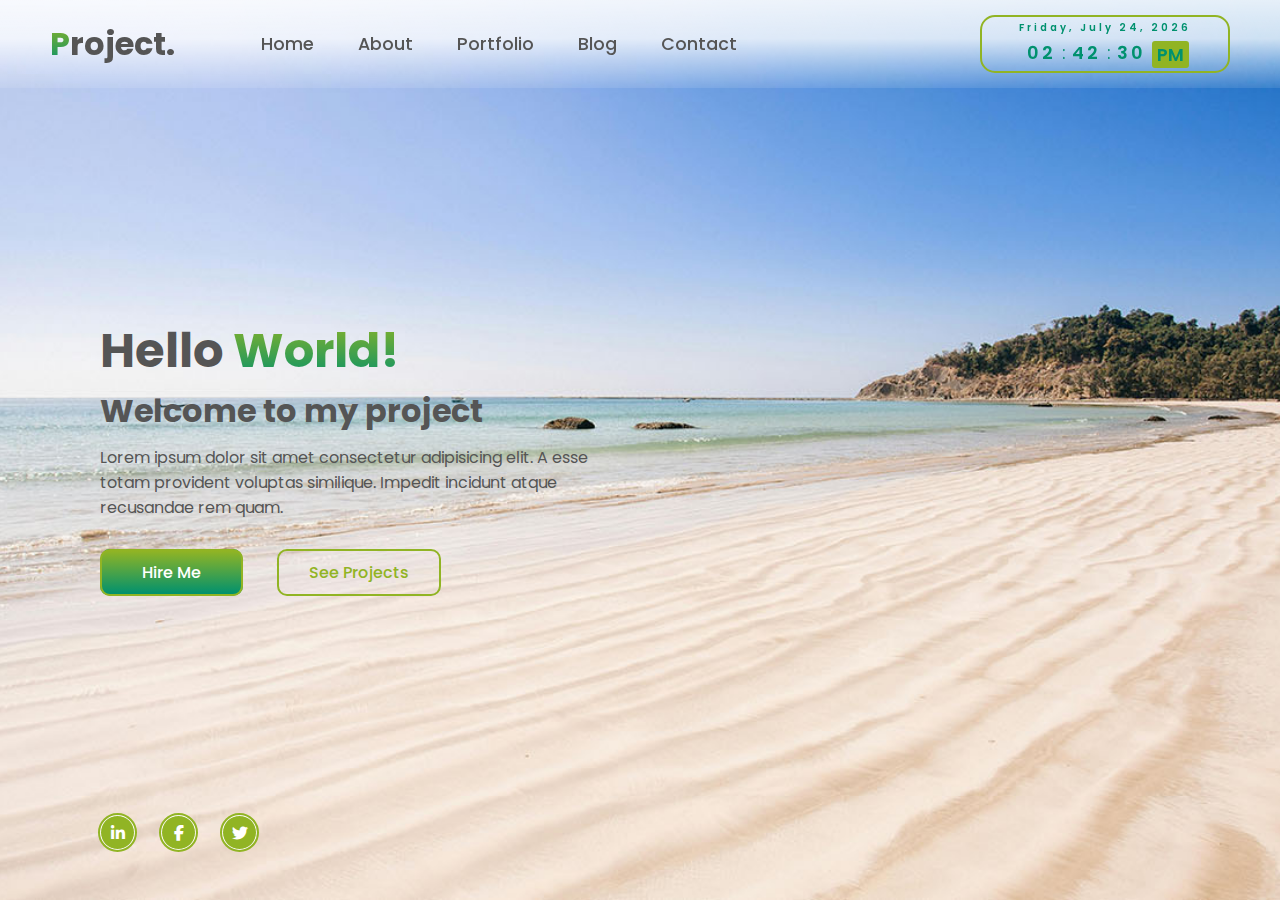
==== index.html @ 06cd1f3b "feat (project) :  Click Counter Create click-counter using javascript" ====
<!DOCTYPE html>
<html lang="en">
<head>
    <meta charset="UTF-8">
    <meta http-equiv="X-UA-Compatible" content="IE=edge">
    <meta name="viewport" content="width=device-width, initial-scale=1.0">
    <title>Personal Project</title>
    <link rel="stylesheet" href="https://cdnjs.cloudflare.com/ajax/libs/font-awesome/6.2.0/css/all.min.css">
    <link rel="stylesheet" href="style.css">
</head>
<body onload="initClock()">
    <header>
        <h2 class="logo cursor-scale"><span>P</span>roject.</h2>
        <nav class="navigation cursor-scale small">
            <a href="#home">Home</a>
            <a href="#about">About</a>
            <a href="#portfolio">Portfolio</a>
            <a href="#blog">Blog</a>
            <a href="#contact">Contact</a>
        </nav>
        <div class="datetime">
            <div class="date">
              <span id="dayname">Day</span>,
              <span id="month">Month</span>
              <span id="daynum">00</span>,
              <span id="year">Year</span>
            </div>
            <div class="time">
              <span id="hour">00</span>:
              <span id="minutes">00</span>:
              <span id="seconds">00</span>
              <span id="period">AM</span>
            </div>
          </div>

    </header>
    
    <div class="container">
    <section class="home light-bg"  id="home">
        <div class="content">
            <h2 class="cursor-scale">Hello <span>World!</span></h2>
            <h4 class="cursor-scale small">Welcome to my project</h4>
            <p class="cursor-scale small">Lorem ipsum dolor sit amet consectetur adipisicing elit. A esse totam provident voluptas similique.
                Impedit incidunt atque recusandae rem quam.</p>
            <div class="btn-group  cursor-scale small">
                <a href="#">Hire Me</a>
                <a href="#">See Projects</a>
            </div>
            <div class="social-icons  cursor-scale small">
                <a href="#"><i class="fa-brands fa-linkedin-in"></i></a>
                <a href="#"><i class="fa-brands fa-facebook-f"></i></a>
                <a href="#"><i class="fa-brands fa-twitter"></i></a>
            </div>
        </div>
    </section>

    <section class="about dark-bg"  id="about">
        <div class="content">
            <h2 class="cursor-scale">CSS <span>Modals</span></h2>
            <h4 class="cursor-scale small">Dialog box/popup window</h4>
            <p class="cursor-scale small">Lorem ipsum dolor sit amet consectetur adipisicing elit. A esse totam provident voluptas similique.
                Impedit incidunt atque recusandae rem quam.</p>
        </div>
        <div class="card-container">
            <a href="#open-modal-1">
                <div class="card">
                    <div class="wrapper">
                        <img src="assets/card-1.jpg" class="cover-image" />
                    </div>
                    <img src="assets/modal-title-1.png" class="title" />
                    <img src="assets/card-character-1.png" class="character" />
                </div>
            </a>
            <a href="#open-modal-2">
                <div class="card">
                    <div class="wrapper">
                        <img src="assets/card-2.jpg" class="cover-image" />
                    </div>
                    <img src="assets/modal-title-1.png" class="title" />
                    <img src="assets/card-character-1.png" class="character" />
                </div>
            </a>
            <a href="#open-modal-3">
                <div class="card">
                    <div class="wrapper">
                        <img src="assets/card-3.jpg" class="cover-image" />
                    </div>
                    <img src="assets/modal-title-1.png" class="title" />
                    <img src="assets/card-character-1.png" class="character" />
                </div>
            </a>
        </div>
        
        <div id="open-modal-1" class="modal-window">
            <div>
                <a href="#" title="Close" class="modal-close">Close</a>
                <div class="content">
                <h2><span>Calculator</span></h2>
                <h4>Using Grid Layout</h4>
                </div>

                <section  id="calculator">

                    <div id="display">
                        <div id=output-display class="output-display-css">0</div>
                        <div id=input-display class="input-display-css">0</div>
                    </div>
            
                    <button id="clear">AC</button>
                    <button id="delete">DEL</button>
                    <button class="operator-button operator" id="divide" >÷</button>
                    <button class="number-button" id="seven">7</button>
                    
                    <button class="number-button" id="eight">8</button>
                    <button class="number-button" id="nine">9</button>
                    <button class="operator-button operator" id="multiply" >×</button>
                    
                    <button class="number-button" id="four">4</button>
                    <button class="number-button" id="five">5</button>
                    <button class="number-button" id="six">6</button>
                    <button class="operator-button operator" id="add">+</button>
                    
                    <button class="number-button" id="one">1</button>
                    <button class="number-button" id="two">2</button>
                    <button class="number-button" id="three">3</button>
                    <button class="operator-button operator" id="subtract">−</button>
                    <button class="number-button" id="zero">0</button>  
                                
                    <button id="equals" class="operator">=</button>
                    <button class="number-button" id="decimal">.</button>
                    
                </section>  

            </div>
        </div>

        <div id="open-modal-2" class="modal-window">
            <div>
              <a href="#" title="Close" class="modal-close">Close</a>
              <div class="content">
                <h2><span>Click Counter</span></h2>
                <h4>Using Javascript</h4>
                <div class="click-container">
                    <span id="clickButton" class="click-button">Click</span>
                    <div id="counter">Număr de clicuri: 0</div> 
                    <span id="resetButton" class="click-button">Reset</span>       
                </div>
            </div>
        </div>

        <div id="open-modal-3" class="modal-window">
            <div>
              <a href="#" title="Close" class="modal-close">Close</a>
              <h1>Voilà!</h1>
              <div>A CSS-only modal based on the :target pseudo-class. Hope you find it helpful.</div>
              <br>
              <div><small>Check out 👇</small></div>
              <a href="https://chromewebstore.google.com/detail/pkgejkfioihnchalojepdkefnpejomgn" target="_blank">
                    
                Your new favorite eyedropper tool!</a>
            </div>
        </div>

    </section>

    <section class="portfolio dark-bg"  id="portfolio">
        <div>
            <h2 class="cursor-scale">Hi, I'm <span>Joe Greyson</span></h2>
            <h4 class="cursor-scale small">Frontend Developer</h4>
            <p class="cursor-scale small">Lorem ipsum dolor sit amet consectetur adipisicing elit. A esse totam provident voluptas similique.
                Impedit incidunt atque recusandae rem quam.</p>
            <div class="btn-group  cursor-scale small">
                <a href="#">Hire Me</a>
                <a href="#">See Projects</a>
            </div>
         </div>
    </section>

    <section class="blog dark-bg"  id="blog">
        <div>
            <h2 class="cursor-scale">Hi, I'm <span>Joe Greyson</span></h2>
            <h4 class="cursor-scale small">Frontend Developer</h4>
            <p class="cursor-scale small">Lorem ipsum dolor sit amet consectetur adipisicing elit. A esse totam provident voluptas similique.
                Impedit incidunt atque recusandae rem quam.</p>
            <div class="btn-group  cursor-scale small">
                <a href="#">Hire Me</a>
                <a href="#">See Projects</a>
            </div>
        </div>
    </section>

    <section class="contact dark-bg"  id="contact">
        <div>
            <h2 class="cursor-scale">Hi, I'm <span>Joe Greyson</span></h2>
            <h4 class="cursor-scale small">Frontend Developer</h4>
            <p class="cursor-scale small">Lorem ipsum dolor sit amet consectetur adipisicing elit. A esse totam provident voluptas similique.
                Impedit incidunt atque recusandae rem quam.</p>
            <div class="btn-group  cursor-scale small">
                <a href="#">Hire Me</a>
                <a href="#">See Projects</a>
            </div>
            <div class="social-icons  cursor-scale small">
                <a href="#"><i class="fa-brands fa-linkedin-in"></i></a>
                <a href="#"><i class="fa-brands fa-facebook-f"></i></a>
                <a href="#"><i class="fa-brands fa-twitter"></i></a>
            </div>
        </div>
    </section>
    </div>

    <script src="https://cdnjs.cloudflare.com/ajax/libs/gsap/3.9.0/gsap.min.js"></script>
    <script src="main.js"></script>
    <script>
        var loader = document.getElementById("preloader");
        window.addEventListener("load", function(){
            loader.style.display = "none";
        })
    </script>

</body>
</html>
---- style.css ----
@import url('https://fonts.googleapis.com/css2?family=Poppins:wght@300;400;500;600;700;800;900&display=swap');
* {
    margin: 0;
    padding: 0;
    box-sizing: border-box;
    font-family: 'Poppins', sans-serif;
}
header {
    position: fixed;
    top: 0;
    left: 0;
    width: 100%;
    padding: 15px 50px;
    display: flex;
    justify-content: space-between;
    align-content: space-around;
    align-items: center;
    z-index: 100;
    background: linear-gradient(0deg, rgba(255,255,255,0.1) 0%, rgba(255,255,255,0.8) 56%, rgba(255,255,255,0.9) 100%);
    color: #000;
    overflow: hidden;
    z-index: 10;
}
  
.logo {
    font-size: 2em;
    color: #555;
    cursor: default;
}
.logo span {
    background: linear-gradient(#91b424, #00916e);
    -webkit-text-fill-color: transparent;
    -webkit-background-clip: text;
    background-clip: text;
}
.navigation {
    margin-left: -10%;
}
.navigation a {
    font-size: 1.1em;
    text-decoration: none;
    margin-right: 40px;
    font-weight: 500;
    color:#555;
    transition: .3s;
}
.navigation a:hover {
    background: linear-gradient(#91b424, #00916e);
    -webkit-text-fill-color: transparent;
    -webkit-background-clip: text;
    background-clip: text;
}

.container {
    scroll-snap-type: y mandatory;
    overflow-y: scroll;
    max-height: 100vh;
    scroll-behavior: smooth;
}

.home,
.about,
.blog,
.portfolio,
.contact {
    position: relative;
    width: 100%;
    height: 100vh;
    display: flex;
    align-items: center;
    padding: 30px 100px;
    scroll-snap-align: end;
}

.home {
    background: 
    url('assets/background.jpg'); 
    background-size: cover;
    background-position: center;
}
  
.about {
    background: 
    linear-gradient(
        rgba(0, 0, 0, 0.5),
        rgba(0, 0, 0, 0.5)
      ),
    url('assets/background2.jpg'); 
    background-size: cover;
    background-position: center;
}
  
.blog {
    background: 
    linear-gradient(
        rgba(0, 0, 0, 0.5),
        rgba(0, 0, 0, 0.5)
      ),
    url('assets/background3.jpg'); 
    background-size: cover;
    background-position: center;
}
  
.portfolio {
    background: 
    linear-gradient(
        rgba(0, 0, 0, 0.5),
        rgba(0, 0, 0, 0.5)
      ),
    url('assets/background4.jpg');
    background-size: cover;
    background-position: center;
}
  
.contact {
    background: 
    linear-gradient(
        rgba(0, 0, 0, 0.5),
        rgba(0, 0, 0, 0.5)
      ),
    url('assets/background5.jpg');
    background-size: cover;
    background-position: center;
}

.home h2,
.about h2,
.blog h2,
.portfolio h2,
.contact h2 {
    font-size: 3em;
}

.home h2 span,
.about h2 span,
.blog h2 span,
.portfolio h2 span,
.contact h2 span {
    color: #91b424;
    background: -webkit-linear-gradient(#91b424, #00916e);
    background-clip: text;
    -webkit-text-fill-color: transparent;
}

.home h4,
.about h4,
.blog h4,
.portfolio h4,
.contact h4 {
    font-size: 2em;
}

.home p,
.about p,
.blog p,
.portfolio p,
.contact p {
    padding: 10px 0 40px 0;
    max-width: 50%;
}

.content {
    flex-grow: 1;
}

.light-bg {
    color: #555;
}

.dark-bg {
    color: #fff;
}

.btn-group a {
    color: #fff;
    text-decoration: none;
    padding: 10px 40px;
    background: linear-gradient(#91b424, #00916e);
    border-radius: 10px;
    border: 2px solid #91b424;
    font-weight: 500;
    transition: .3s;
}
.btn-group a:hover:nth-child(1) {
    color: #91b424;
    background: transparent;
}
.btn-group a:nth-child(2) {
    color: #91b424;
    background: transparent;
    margin-left: 30px;
    padding: 10px 30px;
}
.btn-group a:hover:nth-child(2) {
    color: #fff;
    background: linear-gradient(#91b424, #00916e);
}
.social-icons {
    position: absolute;
    bottom: 50px;
}
.social-icons a {
    display: inline-block;
    width: 35px;
    height: 35px;
    background: #91b424;
    border-radius: 50%;
    margin-right: 22px;
    text-align: center;
    line-height: 35px;
    border: 1px solid #fff;
    outline: 2px solid #91b424;
    transition: .3s;
}
.social-icons a:hover {
    transform: translateY(-5px);
}
.social-icons a i {
    color: #fff;
}

/* Clock & Date */
.datetime{
    color: #00916e;
    background: transparent;
    font-family: "Segoe UI", sans-serif;
    width: 250px;
    padding: 3px 5px;
    border: 2px solid #91b424;
    border-radius: 15px;
  }
  
.datetime:hover{
    background:  linear-gradient(#91b424, #00916e);
    color:#fff;
}
  
.date{
    font-size: 10px;
    font-weight: 600;
    text-align: center;
    letter-spacing: 3px;
}
  
.time{
    font-size: 18px;
    display: flex;
    justify-content: center;
    align-items: center;
}
  
.time span:not(:last-child){
    position: relative;
    margin: 0 6px;
    font-weight: 600;
    text-align: center;
    letter-spacing: 3px;
}
  
.time span:last-child{
    background: #91b424;
    font-size: 18px;
    font-weight: 600;
    text-transform: uppercase;
    margin-top: 5px;
    padding: 0 5px;
    border-radius: 3px;
}

/* Responsive Styles */
@media (max-width: 1200px) {
    .navigation a {
        margin-right: 20px;
    }
    .home, .about, .blog, .portfolio, .contact {
        padding: 20px 50px;
    }
    .home p, .about p, .blog p, .portfolio p, .contact p {
        max-width: 70%;
    }
    .datetime {
        display: none;
    }
}

@media (max-width: 768px) {
    header {
        flex-direction: column;
        padding: 15px 20px;
    }
    .navigation {
        margin-left: 0;
    }
    .navigation a {
        font-size: 1em;
        margin-right: 10px;
    }
    .home, .about, .blog, .portfolio, .contact {
        padding: 20px;
        height: 100vh;
    }
    .home h2, .about h2, .blog h2, .portfolio h2, .contact h2 {
        font-size: 2em;
    }
    .home h4, .about h4, .blog h4, .portfolio h4, .contact h4 {
        font-size: 1.5em;
    }
    .home p, .about p, .blog p, .portfolio p, .contact p {
        max-width: 100%;
    }
    .btn-group a {
        padding: 10px 20px;
        margin: 5px 0;
    }
    .btn-group a:nth-child(2) {
        margin-left: 10px;
    }
    .datetime {
        display: none;
    }
}

@media (max-width: 480px) {
    .logo {
        font-size: 1.5em;
    }
    .navigation a {
        font-size: 0.9em;
        margin-right: 5px;
    }
    .home h2, .about h2, .blog h2, .portfolio h2, .contact h2 {
        font-size: 1.5em;
    }
    .home h4, .about h4, .blog h4, .portfolio h4, .contact h4 {
        font-size: 1.2em;
    }
    .btn-group a {
        padding: 5px 10px;
        font-size: 0.9em;
    }
    .btn-group a:nth-child(2) {
        margin-left: 5px;
        padding: 5px 10px;
        font-size: 0.9em;
    }
    .datetime {
        display: none;
    }
}

/*Cards*/

.card-container {
    display: flex;
    justify-content: center;
    align-items: center;
    width: 100vw;
    height: 100vh;
    margin: 0;
}

.card {
    width: 80%;
    max-width: 400px; 
    height: 50%;
    display: flex;
    /* flex-direction: column; */
    justify-content: center;
    align-items: flex-end;
    position: relative;
    padding: 0 36px;
    perspective: 2500px;
    margin: 0 50px; 
    box-shadow: 0 4px 8px rgba(0, 0, 0, 0.1);
    border-radius: 20px;
}

.cover-image {
    width: 100%;
    height: 100%;
    object-fit: cover;
    border-radius: 20px; 
}

.wrapper {
    transition: all 0.5s;
    position: absolute;
    width: 100%;
    z-index: -1;
    border-radius: 20px;
}

.card:hover .wrapper {
    transform: perspective(900px) translateY(-5%) rotateX(25deg) translateZ(0);
    box-shadow: 2px 35px 32px -8px rgba(0, 0, 0, 0.75);
    -webkit-box-shadow: 2px 35px 32px -8px rgba(0, 0, 0, 0.75);
    -moz-box-shadow: 2px 35px 32px -8px rgba(0, 0, 0, 0.75);
}

.wrapper::before,
.wrapper::after {
    content: "";
    opacity: 0;
    width: 100%;
    height: 80px;
    transition: all 0.5s;
    position: absolute;
    left: 0;
    border-radius: 20px;
}

.wrapper::before {
    top: 0;
    height: 100%;
    background-image: linear-gradient(
        to top,
        transparent 46%,
        rgba(12, 13, 19, 0.5) 68%,
        rgba(12, 13, 19) 97%
    );
}

.wrapper::after {
    bottom: 0;
    opacity: 1;
    background-image: linear-gradient(
        to bottom,
        transparent 46%,
        rgba(12, 13, 19, 0.5) 68%,
        rgba(12, 13, 19) 97%
    );
}

.card:hover .wrapper::before,
.wrapper::after {
    opacity: 1;
}

.card:hover .wrapper::after {
    height: 120px;
}

.title {
    width: 100%;
    transition: transform 0.5s;
}

.card:hover .title {
    transform: translate3d(0%, -50px, 100px);
}

.character {
    width: 180%;
    opacity: 0;
    transition: all 0.5s;
    position: absolute;
    z-index: -1;
}

.card:hover .character {
    opacity: 1;
    transform: translate3d(0%, -30%, 100px);
}


/* Modal CSS */
.modal-window {
    position: fixed;
    background-color: rgba(255, 255, 255, 0.25);
    top: 0;
    right: 0;
    bottom: 0;
    left: 0;
    z-index: 999;
    visibility: hidden;
    opacity: 0;
    display: flex;
    justify-content: center;
    align-items: center;
    flex-wrap: wrap;
    margin: 0 auto;
    pointer-events: none;
    transition: all 0.3s;
    &:target {
      visibility: visible;
      opacity: 1;
      pointer-events: auto;
    }
    & > div {
      width: 60%;
      height: 80%;
      position: absolute;
      top: 50%;
      left: 50%;
      transform: translate(-50%, -50%);
      padding: 2em;
      background: white;
    }
    header {
      font-weight: bold;
    }
    h1 {
      font-size: 150%;
      margin: 0 0 15px;
    }
  }
  
  .modal-close {
    color: #aaa;
    line-height: 50px;
    font-size: 80%;
    position: absolute;
    right: 0;
    text-align: center;
    top: 0;
    width: 70px;
    text-decoration: none;
    &:hover {
      color: black;
    }
  }
  
  /* Demo Styles */
   
  .modal-window {
    & > div {
      border-radius: 1rem;
    }
    color: #555;
  }
  
  .modal-window div:not(:last-of-type) {
    margin-bottom: 15px;
  }
  
  small {
    color: lightgray;
  }
  

/* Calculator */
#calculator {
    max-width: 300px;
    min-height: 300px;
    margin: 15px auto;
    background-color: #91b424;
    background: linear-gradient(#91b424, #00916e);
    display: grid;
    grid-template-columns: repeat(4, 1fr);
    grid-template-rows: minmax(80px, auto) repeat(5, 1fr);
    grid-row-gap: 2px;
    grid-column-gap: 2px;
    padding: 7px;
    border: solid #00916e 5px;
    border-radius: 30px;
}

#display {
    grid-column: 1 / 5;
    background-color: #c7ff44;
    color: #00916e;
    display: flex;
    flex-direction: column;
    align-items: flex-end;
    justify-content: flex-end;
    overflow-wrap: break-word;
    word-break: break-all;
    padding: 5px;
    border-radius: 20px;
    height: 100%;
}

.input-display-css {
    font-size: 2.1rem;
}

.output-display-css {
    font-size: 1.5rem;
    opacity: 0.6;
    visibility: hidden;
}

.fade-out {
    transition: 0.4s linear;
    opacity: 0;
}

button {
    background-color: #076e76;
    color: #F3F6F2;
    cursor: pointer;
    font-size: 1.2rem;
    border: solid 2px #91b424;
    outline: none;
    border-radius: 15px;
}

button:hover {
    background-color: #F3F6F2;
    color: #00916e;
    border-radius: 15px;
    border-color: #00916e;
    transition: 0.2s;
    opacity: 0.9;
}

.operator {
    font-size: 2rem;
}

#equals {
    grid-row: 6 / 7;
    grid-column: 4;
    color: #4EBF8B;
}

#equals:hover {
    border-color: #4EBF8B;
}

#zero {
    grid-column: 1 / 3;
}

#clear {
    color: #F14B4C;
    grid-column: 1 / 3;
}

#clear:hover {
    border-color: #F14B4C;
}

#delete {
    color: #8089A4;
}

#delete:hover {
    border-color: #8089A4;
}

#add {
    color: #F6C745;
}

#add:hover {
    border-color: #F6C745;
}

#subtract {
    color: #FA8D47;
    grid-column: 4;
}

#subtract:hover {
    border-color: #FA8D47;
}

#multiply {
    color: #3EA1D6;
}

#multiply:hover {
    border-color: #3EA1D6;
}

#divide {
    color: #7E53E1;
}

#divide:hover {
    border-color: #7E53E1;
}

/* Media Queries for Responsive Design */
@media (max-width: 768px) {
    #calculator {
        width: 100%;
        max-width: 350px;
        grid-template-columns: repeat(4, 1fr);
        grid-template-rows: minmax(60px, auto) repeat(5, 1fr);
    }

    .input-display-css {
        font-size: 1.8rem;
    }

    .output-display-css {
        font-size: 1.3rem;
    }

    button {
        font-size: 1rem;
    }

    .operator {
        font-size: 1.6rem;
    }
}

@media (max-width: 480px) {
    #calculator {
        width: 100%;
        max-width: 300px;
        grid-template-columns: repeat(4, 1fr);
        grid-template-rows: minmax(50px, auto) repeat(5, 1fr);
    }

    .input-display-css {
        font-size: 1.5rem;
    }

    .output-display-css {
        font-size: 1.1rem;
    }

    button {
        font-size: 0.9rem;
    }

    .operator {
        font-size: 1.4rem;
    }
}

/* Click Counter */
.click-container {
    display: flex;
    flex-wrap: wrap;
    background-color: bisque;
    margin: 0 auto;
    padding: 10px 30px;
    max-width: 600px;
    border-radius: 20px;
    justify-content: center;
    margin-top: 20%;
}

.click-button, #counter {
    display: flex;
    justify-content: center;
    align-items: center;
    padding: 10px 20px;
    margin: 10px;
    text-align: center;
    cursor: pointer;
    border-radius: 10px;
    flex: 1 1 calc(33.333% - 20px);
    box-sizing: border-box;
}

.click-button {
    background-color: #ff3333;
    color: white;
}

.click-button:hover {
    background-color: orange;
}

#counter {
    background-color: #33beff;
    color: white;
}

/* Media Queries for Responsive Design */
@media (max-width: 768px) {
    .click-button, #counter {
        flex: 1 1 calc(50% - 20px);
    }
}

@media (max-width: 480px) {
    .click-button, #counter {
        flex: 1 1 100%;
        margin: 10px 0;
    }
}
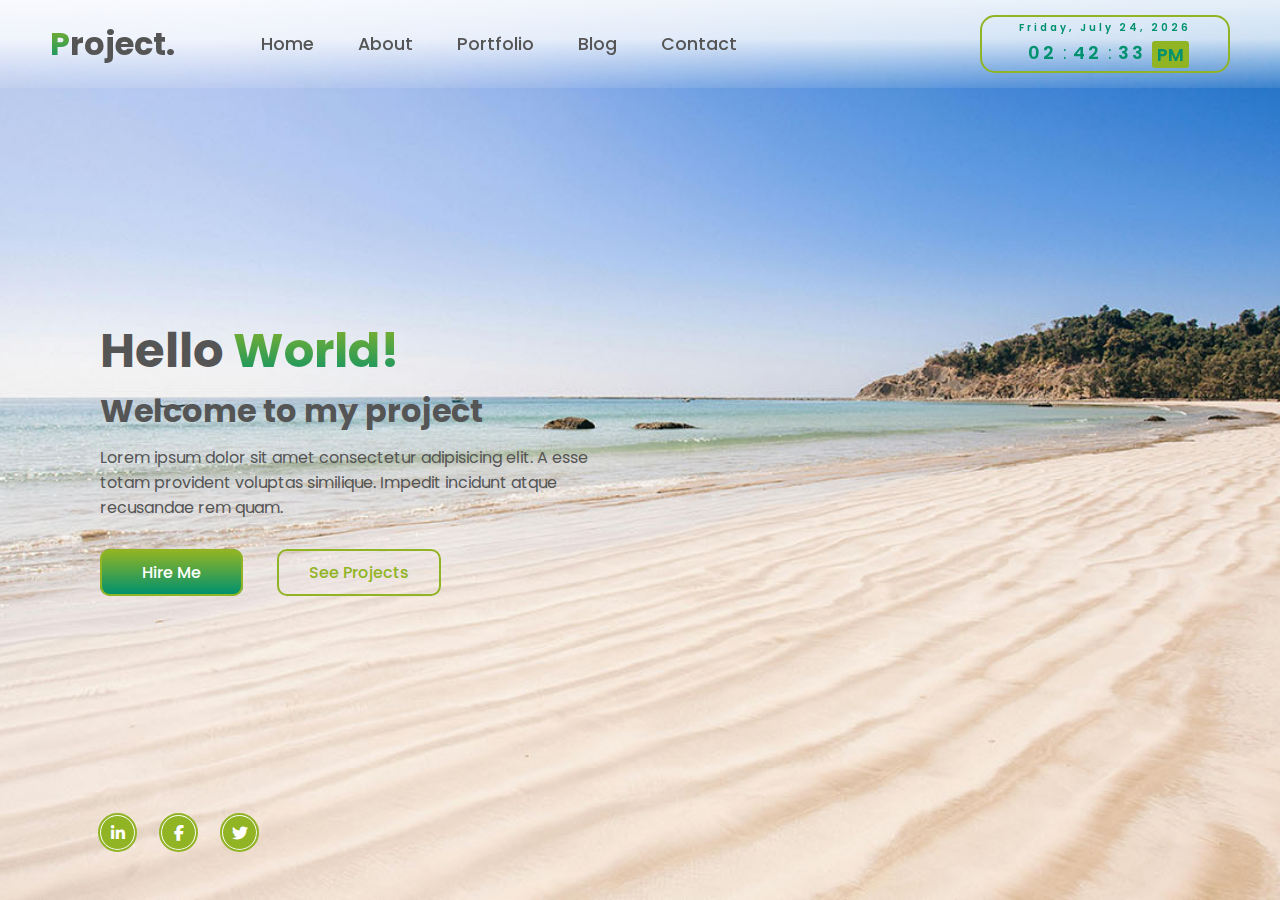
==== commit 29fd6b7f: "feat (project) :  Form + Iframe + Text formatation Create form with error display on submit Create i" ====
--- a/index.html
+++ b/index.html
@@ -6,7 +6,7 @@
     <meta name="viewport" content="width=device-width, initial-scale=1.0">
     <title>Personal Project</title>
     <link rel="stylesheet" href="https://cdnjs.cloudflare.com/ajax/libs/font-awesome/6.2.0/css/all.min.css">
-    <link rel="stylesheet" href="style.css">
+    <link rel="stylesheet" href="css/style.css">
 </head>
 <body onload="initClock()">
     <header>
@@ -65,28 +65,28 @@
             <a href="#open-modal-1">
                 <div class="card">
                     <div class="wrapper">
-                        <img src="assets/card-1.jpg" class="cover-image" />
-                    </div>
-                    <img src="assets/modal-title-1.png" class="title" />
-                    <img src="assets/card-character-1.png" class="character" />
+                        <img src="/assets/card-1.jpg" class="cover-image" />
+                    </div>
+                    <img src="/assets/modal-title-1.png" class="title" />
+                    <img src="/assets/card-character-1.png" class="character" />
                 </div>
             </a>
             <a href="#open-modal-2">
                 <div class="card">
                     <div class="wrapper">
-                        <img src="assets/card-2.jpg" class="cover-image" />
-                    </div>
-                    <img src="assets/modal-title-1.png" class="title" />
-                    <img src="assets/card-character-1.png" class="character" />
+                        <img src="/assets/card-2.jpg" class="cover-image" />
+                    </div>
+                    <img src="/assets/modal-title-1.png" class="title" />
+                    <img src="/assets/card-character-1.png" class="character" />
                 </div>
             </a>
             <a href="#open-modal-3">
                 <div class="card">
                     <div class="wrapper">
-                        <img src="assets/card-3.jpg" class="cover-image" />
-                    </div>
-                    <img src="assets/modal-title-1.png" class="title" />
-                    <img src="assets/card-character-1.png" class="character" />
+                        <img src="/assets/card-3.jpg" class="cover-image" />
+                    </div>
+                    <img src="/assets/modal-title-1.png" class="title" />
+                    <img src="/assets/card-character-1.png" class="character" />
                 </div>
             </a>
         </div>
@@ -140,6 +140,7 @@
               <div class="content">
                 <h2><span>Click Counter</span></h2>
                 <h4>Using Javascript</h4>
+                </div>
                 <div class="click-container">
                     <span id="clickButton" class="click-button">Click</span>
                     <div id="counter">Număr de clicuri: 0</div> 
@@ -147,33 +148,49 @@
                 </div>
             </div>
         </div>
-
+        
         <div id="open-modal-3" class="modal-window">
             <div>
               <a href="#" title="Close" class="modal-close">Close</a>
-              <h1>Voilà!</h1>
-              <div>A CSS-only modal based on the :target pseudo-class. Hope you find it helpful.</div>
-              <br>
-              <div><small>Check out 👇</small></div>
-              <a href="https://chromewebstore.google.com/detail/pkgejkfioihnchalojepdkefnpejomgn" target="_blank">
-                    
-                Your new favorite eyedropper tool!</a>
-            </div>
-        </div>
-
+              <div class="content">
+                <h2><span>Form</span></h2>
+                <h4>Error Submit</h4>
+                </div>
+                <div class="form-container">
+                    <form id="myForm">
+                        <label for="field1">Field 1:</label>
+                        <input type="text" id="field1" name="field1">
+                
+                        <label for="field2">Field 2:</label>
+                        <input type="text" id="field2" name="field2">
+                
+                        <label for="field3">Field 3:</label>
+                        <input type="text" id="field3" name="field3">
+                
+                        <label for="field4">Field 4:</label>
+                        <input type="text" id="field4" name="field4">
+                
+                        <label for="field5">Field 5:</label>
+                        <input type="text" id="field5" name="field5">
+                
+                        <button type="submit">Submit</button>
+                    </form>
+                    <div id="errorMessage"></div>       
+                </div>
+            </div>
+        </div>
     </section>
 
     <section class="portfolio dark-bg"  id="portfolio">
         <div>
-            <h2 class="cursor-scale">Hi, I'm <span>Joe Greyson</span></h2>
-            <h4 class="cursor-scale small">Frontend Developer</h4>
-            <p class="cursor-scale small">Lorem ipsum dolor sit amet consectetur adipisicing elit. A esse totam provident voluptas similique.
-                Impedit incidunt atque recusandae rem quam.</p>
-            <div class="btn-group  cursor-scale small">
-                <a href="#">Hire Me</a>
-                <a href="#">See Projects</a>
-            </div>
+            <h2><span>Quotes</span></h2>
+            <h4>Text Effects</h4>
+            <!-- <p>Lorem ipsum dolor sit amet consectetur adipisicing elit. A esse totam provident voluptas similique.
+                Impedit incidunt atque recusandae rem quam.</p> -->
          </div>
+         <div class="iframe-container">
+            <iframe src="/quotes.html" frameborder="0"></iframe>
+        </div>
     </section>
 
     <section class="blog dark-bg"  id="blog">
--- a/css/style.css
+++ b/css/style.css
@@ -0,0 +1,833 @@
+@import url('https://fonts.googleapis.com/css2?family=Poppins:wght@300;400;500;600;700;800;900&display=swap');
+* {
+    margin: 0;
+    padding: 0;
+    box-sizing: border-box;
+    font-family: 'Poppins', sans-serif;
+}
+header {
+    position: fixed;
+    top: 0;
+    left: 0;
+    width: 100%;
+    padding: 15px 50px;
+    display: flex;
+    justify-content: space-between;
+    align-content: space-around;
+    align-items: center;
+    z-index: 100;
+    background: linear-gradient(0deg, rgba(255,255,255,0.1) 0%, rgba(255,255,255,0.8) 56%, rgba(255,255,255,0.9) 100%);
+    color: #000;
+    overflow: hidden;
+    z-index: 10;
+}
+  
+.logo {
+    font-size: 2em;
+    color: #555;
+    cursor: default;
+}
+.logo span {
+    background: linear-gradient(#91b424, #00916e);
+    -webkit-text-fill-color: transparent;
+    -webkit-background-clip: text;
+    background-clip: text;
+}
+.navigation {
+    margin-left: -10%;
+}
+.navigation a {
+    font-size: 1.1em;
+    text-decoration: none;
+    margin-right: 40px;
+    font-weight: 500;
+    color:#555;
+    transition: .3s;
+}
+.navigation a:hover {
+    background: linear-gradient(#91b424, #00916e);
+    -webkit-text-fill-color: transparent;
+    -webkit-background-clip: text;
+    background-clip: text;
+}
+
+.container {
+    scroll-snap-type: y mandatory;
+    overflow-y: scroll;
+    max-height: 100vh;
+    scroll-behavior: smooth;
+}
+
+.home,
+.about,
+.blog,
+.portfolio,
+.contact {
+    position: relative;
+    width: 100%;
+    height: 100vh;
+    display: flex;
+    align-items: center;
+    padding: 30px 100px;
+    scroll-snap-align: end;
+}
+
+.home {
+    background: 
+    url('/assets/background.jpg'); 
+    background-size: cover;
+    background-position: center;
+}
+  
+.about {
+    background: 
+    linear-gradient(
+        rgba(0, 0, 0, 0.5),
+        rgba(0, 0, 0, 0.5)
+      ),
+    url('/assets/background2.jpg'); 
+    background-size: cover;
+    background-position: center;
+}
+  
+.blog {
+    background: 
+    linear-gradient(
+        rgba(0, 0, 0, 0.5),
+        rgba(0, 0, 0, 0.5)
+      ),
+    url('/assets/background3.jpg'); 
+    background-size: cover;
+    background-position: center;
+}
+  
+.portfolio {
+    background: 
+    linear-gradient(
+        rgba(0, 0, 0, 0.5),
+        rgba(0, 0, 0, 0.5)
+      ),
+    url('/assets/background4.jpg');
+    background-size: cover;
+    background-position: center;
+}
+  
+.contact {
+    background: 
+    linear-gradient(
+        rgba(0, 0, 0, 0.5),
+        rgba(0, 0, 0, 0.5)
+      ),
+    url('/assets/background5.jpg');
+    background-size: cover;
+    background-position: center;
+}
+
+.home h2,
+.about h2,
+.blog h2,
+.portfolio h2,
+.contact h2 {
+    font-size: 3em;
+}
+
+.home h2 span,
+.about h2 span,
+.blog h2 span,
+.portfolio h2 span,
+.contact h2 span {
+    color: #91b424;
+    background: -webkit-linear-gradient(#91b424, #00916e);
+    background-clip: text;
+    -webkit-text-fill-color: transparent;
+}
+
+.home h4,
+.about h4,
+.blog h4,
+.portfolio h4,
+.contact h4 {
+    font-size: 2em;
+}
+
+.home p,
+.about p,
+.blog p,
+.portfolio p,
+.contact p {
+    padding: 10px 0 40px 0;
+    max-width: 50%;
+}
+
+.content {
+    flex-grow: 1;
+}
+
+.light-bg {
+    color: #555;
+}
+
+.dark-bg {
+    color: #fff;
+}
+
+.btn-group a {
+    color: #fff;
+    text-decoration: none;
+    padding: 10px 40px;
+    background: linear-gradient(#91b424, #00916e);
+    border-radius: 10px;
+    border: 2px solid #91b424;
+    font-weight: 500;
+    transition: .3s;
+}
+.btn-group a:hover:nth-child(1) {
+    color: #91b424;
+    background: transparent;
+}
+.btn-group a:nth-child(2) {
+    color: #91b424;
+    background: transparent;
+    margin-left: 30px;
+    padding: 10px 30px;
+}
+.btn-group a:hover:nth-child(2) {
+    color: #fff;
+    background: linear-gradient(#91b424, #00916e);
+}
+.social-icons {
+    position: absolute;
+    bottom: 50px;
+}
+.social-icons a {
+    display: inline-block;
+    width: 35px;
+    height: 35px;
+    background: #91b424;
+    border-radius: 50%;
+    margin-right: 22px;
+    text-align: center;
+    line-height: 35px;
+    border: 1px solid #fff;
+    outline: 2px solid #91b424;
+    transition: .3s;
+}
+.social-icons a:hover {
+    transform: translateY(-5px);
+}
+.social-icons a i {
+    color: #fff;
+}
+
+/* Clock & Date */
+.datetime{
+    color: #00916e;
+    background: transparent;
+    font-family: "Segoe UI", sans-serif;
+    width: 250px;
+    padding: 3px 5px;
+    border: 2px solid #91b424;
+    border-radius: 15px;
+  }
+  
+.datetime:hover{
+    background:  linear-gradient(#91b424, #00916e);
+    color:#fff;
+}
+  
+.date{
+    font-size: 10px;
+    font-weight: 600;
+    text-align: center;
+    letter-spacing: 3px;
+}
+  
+.time{
+    font-size: 18px;
+    display: flex;
+    justify-content: center;
+    align-items: center;
+}
+  
+.time span:not(:last-child){
+    position: relative;
+    margin: 0 6px;
+    font-weight: 600;
+    text-align: center;
+    letter-spacing: 3px;
+}
+  
+.time span:last-child{
+    background: #91b424;
+    font-size: 18px;
+    font-weight: 600;
+    text-transform: uppercase;
+    margin-top: 5px;
+    padding: 0 5px;
+    border-radius: 3px;
+}
+
+/* Responsive Styles */
+@media (max-width: 1200px) {
+    .navigation a {
+        margin-right: 20px;
+    }
+    .home, .about, .blog, .portfolio, .contact {
+        padding: 20px 50px;
+    }
+    .home p, .about p, .blog p, .portfolio p, .contact p {
+        max-width: 70%;
+    }
+    .datetime {
+        display: none;
+    }
+}
+
+@media (max-width: 768px) {
+    header {
+        flex-direction: column;
+        padding: 15px 20px;
+    }
+    .navigation {
+        margin-left: 0;
+    }
+    .navigation a {
+        font-size: 1em;
+        margin-right: 10px;
+    }
+    .home, .about, .blog, .portfolio, .contact {
+        padding: 20px;
+        height: 100vh;
+    }
+    .home h2, .about h2, .blog h2, .portfolio h2, .contact h2 {
+        font-size: 2em;
+    }
+    .home h4, .about h4, .blog h4, .portfolio h4, .contact h4 {
+        font-size: 1.5em;
+    }
+    .home p, .about p, .blog p, .portfolio p, .contact p {
+        max-width: 100%;
+    }
+    .btn-group a {
+        padding: 10px 20px;
+        margin: 5px 0;
+    }
+    .btn-group a:nth-child(2) {
+        margin-left: 10px;
+    }
+    .datetime {
+        display: none;
+    }
+}
+
+@media (max-width: 480px) {
+    .logo {
+        font-size: 1.5em;
+    }
+    .navigation a {
+        font-size: 0.9em;
+        margin-right: 5px;
+    }
+    .home h2, .about h2, .blog h2, .portfolio h2, .contact h2 {
+        font-size: 1.5em;
+    }
+    .home h4, .about h4, .blog h4, .portfolio h4, .contact h4 {
+        font-size: 1.2em;
+    }
+    .btn-group a {
+        padding: 5px 10px;
+        font-size: 0.9em;
+    }
+    .btn-group a:nth-child(2) {
+        margin-left: 5px;
+        padding: 5px 10px;
+        font-size: 0.9em;
+    }
+    .datetime {
+        display: none;
+    }
+}
+
+/*Cards*/
+
+.card-container {
+    display: flex;
+    justify-content: center;
+    align-items: center;
+    width: 100vw;
+    height: 100vh;
+    margin: 0;
+}
+
+.card {
+    width: 80%;
+    max-width: 400px; 
+    height: 50%;
+    display: flex;
+    /* flex-direction: column; */
+    justify-content: center;
+    align-items: flex-end;
+    position: relative;
+    padding: 0 36px;
+    perspective: 2500px;
+    margin: 0 50px; 
+    box-shadow: 0 4px 8px rgba(0, 0, 0, 0.1);
+    border-radius: 20px;
+}
+
+.cover-image {
+    width: 100%;
+    height: 100%;
+    object-fit: cover;
+    border-radius: 20px; 
+}
+
+.wrapper {
+    transition: all 0.5s;
+    position: absolute;
+    width: 100%;
+    z-index: -1;
+    border-radius: 20px;
+}
+
+.card:hover .wrapper {
+    transform: perspective(900px) translateY(-5%) rotateX(25deg) translateZ(0);
+    box-shadow: 2px 35px 32px -8px rgba(0, 0, 0, 0.75);
+    -webkit-box-shadow: 2px 35px 32px -8px rgba(0, 0, 0, 0.75);
+    -moz-box-shadow: 2px 35px 32px -8px rgba(0, 0, 0, 0.75);
+}
+
+.wrapper::before,
+.wrapper::after {
+    content: "";
+    opacity: 0;
+    width: 100%;
+    height: 80px;
+    transition: all 0.5s;
+    position: absolute;
+    left: 0;
+    border-radius: 20px;
+}
+
+.wrapper::before {
+    top: 0;
+    height: 100%;
+    background-image: linear-gradient(
+        to top,
+        transparent 46%,
+        rgba(12, 13, 19, 0.5) 68%,
+        rgba(12, 13, 19) 97%
+    );
+}
+
+.wrapper::after {
+    bottom: 0;
+    opacity: 1;
+    background-image: linear-gradient(
+        to bottom,
+        transparent 46%,
+        rgba(12, 13, 19, 0.5) 68%,
+        rgba(12, 13, 19) 97%
+    );
+}
+
+.card:hover .wrapper::before,
+.wrapper::after {
+    opacity: 1;
+}
+
+.card:hover .wrapper::after {
+    height: 120px;
+}
+
+.title {
+    width: 100%;
+    transition: transform 0.5s;
+}
+
+.card:hover .title {
+    transform: translate3d(0%, -50px, 100px);
+}
+
+.character {
+    width: 180%;
+    opacity: 0;
+    transition: all 0.5s;
+    position: absolute;
+    z-index: -1;
+}
+
+.card:hover .character {
+    opacity: 1;
+    transform: translate3d(0%, -30%, 100px);
+}
+
+
+/* Modal CSS */
+.modal-window {
+    position: fixed;
+    background-color: rgba(255, 255, 255, 0.25);
+    top: 0;
+    right: 0;
+    bottom: 0;
+    left: 0;
+    z-index: 999;
+    visibility: hidden;
+    opacity: 0;
+    display: flex;
+    justify-content: center;
+    align-items: center;
+    flex-wrap: wrap;
+    margin: 0 auto;
+    pointer-events: none;
+    transition: all 0.3s;
+    &:target {
+      visibility: visible;
+      opacity: 1;
+      pointer-events: auto;
+    }
+    & > div {
+      width: 60%;
+      height: 80%;
+      position: absolute;
+      top: 50%;
+      left: 50%;
+      transform: translate(-50%, -50%);
+      padding: 2em;
+      background: white;
+    }
+    header {
+      font-weight: bold;
+    }
+    h1 {
+      font-size: 150%;
+      margin: 0 0 15px;
+    }
+  }
+  
+  .modal-close {
+    color: #aaa;
+    line-height: 50px;
+    font-size: 80%;
+    position: absolute;
+    right: 0;
+    text-align: center;
+    top: 0;
+    width: 70px;
+    text-decoration: none;
+    &:hover {
+      color: black;
+    }
+  }
+  
+  /* Demo Styles */
+   
+  .modal-window {
+    & > div {
+      border-radius: 1rem;
+    }
+    color: #555;
+  }
+  
+  .modal-window div:not(:last-of-type) {
+    margin-bottom: 15px;
+  }
+  
+  small {
+    color: lightgray;
+  }
+  
+
+/* Calculator */
+#calculator {
+    max-width: 300px;
+    min-height: 300px;
+    margin: 15px auto;
+    background-color: #91b424;
+    background: linear-gradient(#91b424, #00916e);
+    display: grid;
+    grid-template-columns: repeat(4, 1fr);
+    grid-template-rows: minmax(80px, auto) repeat(5, 1fr);
+    grid-row-gap: 2px;
+    grid-column-gap: 2px;
+    padding: 7px;
+    border: solid #00916e 5px;
+    border-radius: 30px;
+}
+
+#display {
+    grid-column: 1 / 5;
+    background-color: #c7ff44;
+    color: #00916e;
+    display: flex;
+    flex-direction: column;
+    align-items: flex-end;
+    justify-content: flex-end;
+    overflow-wrap: break-word;
+    word-break: break-all;
+    padding: 5px;
+    border-radius: 20px;
+    height: 100%;
+}
+
+.input-display-css {
+    font-size: 2.1rem;
+}
+
+.output-display-css {
+    font-size: 1.5rem;
+    opacity: 0.6;
+    visibility: hidden;
+}
+
+.fade-out {
+    transition: 0.4s linear;
+    opacity: 0;
+}
+
+button {
+    background-color: #076e76;
+    color: #F3F6F2;
+    cursor: pointer;
+    font-size: 1.2rem;
+    border: solid 2px #91b424;
+    outline: none;
+    border-radius: 15px;
+    padding: 5px
+}
+
+button:hover {
+    background-color: #F3F6F2;
+    color: #00916e;
+    border-radius: 15px;
+    border-color: #00916e;
+    transition: 0.2s;
+    opacity: 0.9;
+}
+
+.operator {
+    font-size: 2rem;
+}
+
+#equals {
+    grid-row: 6 / 7;
+    grid-column: 4;
+    color: #4EBF8B;
+}
+
+#equals:hover {
+    border-color: #4EBF8B;
+}
+
+#zero {
+    grid-column: 1 / 3;
+}
+
+#clear {
+    color: #F14B4C;
+    grid-column: 1 / 3;
+}
+
+#clear:hover {
+    border-color: #F14B4C;
+}
+
+#delete {
+    color: #8089A4;
+}
+
+#delete:hover {
+    border-color: #8089A4;
+}
+
+#add {
+    color: #F6C745;
+}
+
+#add:hover {
+    border-color: #F6C745;
+}
+
+#subtract {
+    color: #FA8D47;
+    grid-column: 4;
+}
+
+#subtract:hover {
+    border-color: #FA8D47;
+}
+
+#multiply {
+    color: #3EA1D6;
+}
+
+#multiply:hover {
+    border-color: #3EA1D6;
+}
+
+#divide {
+    color: #7E53E1;
+}
+
+#divide:hover {
+    border-color: #7E53E1;
+}
+
+/* Media Queries for Responsive Design */
+@media (max-width: 768px) {
+    #calculator {
+        width: 100%;
+        max-width: 350px;
+        grid-template-columns: repeat(4, 1fr);
+        grid-template-rows: minmax(60px, auto) repeat(5, 1fr);
+    }
+
+    .input-display-css {
+        font-size: 1.8rem;
+    }
+
+    .output-display-css {
+        font-size: 1.3rem;
+    }
+
+    button {
+        font-size: 1rem;
+    }
+
+    .operator {
+        font-size: 1.6rem;
+    }
+}
+
+@media (max-width: 480px) {
+    #calculator {
+        width: 100%;
+        max-width: 300px;
+        grid-template-columns: repeat(4, 1fr);
+        grid-template-rows: minmax(50px, auto) repeat(5, 1fr);
+    }
+
+    .input-display-css {
+        font-size: 1.5rem;
+    }
+
+    .output-display-css {
+        font-size: 1.1rem;
+    }
+
+    button {
+        font-size: 0.9rem;
+    }
+
+    .operator {
+        font-size: 1.4rem;
+    }
+}
+
+/* Click Counter */
+.click-container {
+    display: flex;
+    flex-wrap: wrap;
+    background-color: bisque;
+    margin: 0 auto;
+    padding: 10px 30px;
+    max-width: 600px;
+    border-radius: 20px;
+    justify-content: center;
+    margin-top: 20%;
+}
+
+.click-button, #counter {
+    display: flex;
+    justify-content: center;
+    align-items: center;
+    padding: 10px 20px;
+    margin: 10px;
+    text-align: center;
+    cursor: pointer;
+    border-radius: 10px;
+    flex: 1 1 calc(33.333% - 20px);
+    box-sizing: border-box;
+}
+
+.click-button {
+    background-color: #ff3333;
+    color: white;
+}
+
+.click-button:hover {
+    background-color: orange;
+}
+
+#counter {
+    background-color: #33beff;
+    color: white;
+}
+
+/* Media Queries for Responsive Design */
+@media (max-width: 768px) {
+    .click-button, #counter {
+        flex: 1 1 calc(50% - 20px);
+    }
+}
+
+@media (max-width: 480px) {
+    .click-button, #counter {
+        flex: 1 1 100%;
+        margin: 10px 0;
+    }
+}
+
+/* Form */
+
+label,
+input {
+    margin-bottom: 5px;
+}
+
+.form-container {
+    display: flex;
+    flex-wrap: wrap;
+    margin: 0 auto;
+    padding: 10px;
+    max-width: 400px; 
+    border-radius: 20px;
+    justify-content: center;
+    box-sizing: border-box; 
+    background: linear-gradient(#91b424, #00916e);
+    color: #c7ff44;
+}
+
+#myForm {
+    display: flex;
+    flex-wrap: wrap;
+    margin: 0 auto;
+    padding: 10px; 
+    max-width: 300px; 
+    border-radius: 20px;
+    justify-content: center;
+    box-sizing: border-box;
+}
+
+#errorMessage {
+    color: #c7ff44;
+    margin-top: 10px;
+    text-align: center; 
+}
+
+
+/* Iframe */
+.iframe-container {
+    display: flex;
+    justify-content: center;
+    align-items: center;
+    height: 80vh; /* Use full viewport height */
+    width: 100vh;
+}
+
+iframe {
+    width: 100%;
+    height: 100%; /* Occupy the entire container */
+    border: none; /* Remove iframe border */
+    overflow: hidden;
+}
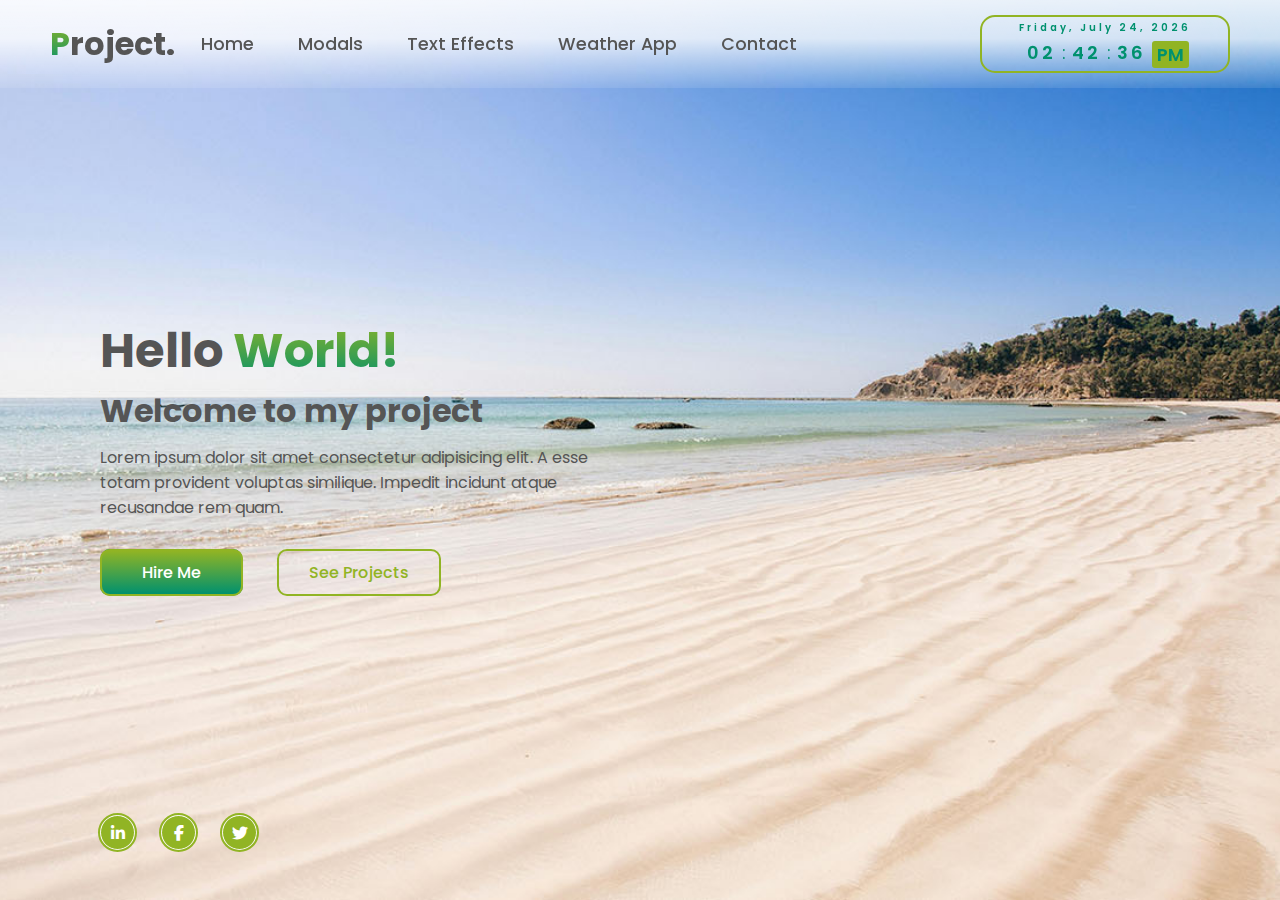
==== commit b4cd1557: "feat (project) :  Contact Card Create contact card" ====
--- a/index.html
+++ b/index.html
@@ -13,9 +13,9 @@
         <h2 class="logo cursor-scale"><span>P</span>roject.</h2>
         <nav class="navigation cursor-scale small">
             <a href="#home">Home</a>
-            <a href="#about">About</a>
-            <a href="#portfolio">Portfolio</a>
-            <a href="#blog">Blog</a>
+            <a href="#modals">Modals</a>
+            <a href="#txtfx">Text Effects</a>
+            <a href="#app">Weather App</a>
             <a href="#contact">Contact</a>
         </nav>
         <div class="datetime">
@@ -54,7 +54,7 @@
         </div>
     </section>
 
-    <section class="about dark-bg"  id="about">
+    <section class="modals dark-bg"  id="modals">
         <div class="content">
             <h2 class="cursor-scale">CSS <span>Modals</span></h2>
             <h4 class="cursor-scale small">Dialog box/popup window</h4>
@@ -181,7 +181,7 @@
         </div>
     </section>
 
-    <section class="portfolio dark-bg"  id="portfolio">
+    <section class="txtfx dark-bg"  id="txtfx">
         <div>
             <h2><span>Quotes</span></h2>
             <h4>Text Effects</h4>
@@ -193,7 +193,7 @@
         </div>
     </section>
 
-    <section class="blog dark-bg"  id="blog">
+    <section class="app dark-bg"  id="app">
         <div>
             <h2 class="cursor-scale">Hi, I'm <span>Joe Greyson</span></h2>
             <h4 class="cursor-scale small">Frontend Developer</h4>
@@ -208,14 +208,22 @@
 
     <section class="contact dark-bg"  id="contact">
         <div>
-            <h2 class="cursor-scale">Hi, I'm <span>Joe Greyson</span></h2>
-            <h4 class="cursor-scale small">Frontend Developer</h4>
-            <p class="cursor-scale small">Lorem ipsum dolor sit amet consectetur adipisicing elit. A esse totam provident voluptas similique.
-                Impedit incidunt atque recusandae rem quam.</p>
-            <div class="btn-group  cursor-scale small">
-                <a href="#">Hire Me</a>
-                <a href="#">See Projects</a>
-            </div>
+            <h2>Contact <span>Me</span></h2>
+            <h4>Let's create magic</h4>
+        </div>
+            <div class="c-card">
+                <img class="card-image" src="/assets/pic.jpg" alt="Card Image">
+                <div class="card-content">
+                <h1>  Si1enzio</h1>
+                <h2>Chișinău, Republica Moldova</h2>
+                <p>"Front-end passionate and sports fan."</p>
+                </div>
+                <div class="c-btn github">GitHub</div>
+                <div class="c-btn frontend-mentor">Frontend Mentor</div>
+                <div class="c-btn linkedin">LinkedIn</div>
+                <div class="c-btn instagram">Instagram</div>
+            </div>
+        
             <div class="social-icons  cursor-scale small">
                 <a href="#"><i class="fa-brands fa-linkedin-in"></i></a>
                 <a href="#"><i class="fa-brands fa-facebook-f"></i></a>
--- a/css/style.css
+++ b/css/style.css
@@ -59,9 +59,9 @@
 }
 
 .home,
-.about,
-.blog,
-.portfolio,
+.modals,
+.app,
+.txtfx,
 .contact {
     position: relative;
     width: 100%;
@@ -79,7 +79,7 @@
     background-position: center;
 }
   
-.about {
+.modals {
     background: 
     linear-gradient(
         rgba(0, 0, 0, 0.5),
@@ -90,7 +90,7 @@
     background-position: center;
 }
   
-.blog {
+.app {
     background: 
     linear-gradient(
         rgba(0, 0, 0, 0.5),
@@ -101,7 +101,7 @@
     background-position: center;
 }
   
-.portfolio {
+.txtfx {
     background: 
     linear-gradient(
         rgba(0, 0, 0, 0.5),
@@ -124,17 +124,17 @@
 }
 
 .home h2,
-.about h2,
-.blog h2,
-.portfolio h2,
+.modals h2,
+.app h2,
+.txtfx h2,
 .contact h2 {
     font-size: 3em;
 }
 
 .home h2 span,
-.about h2 span,
-.blog h2 span,
-.portfolio h2 span,
+.modals h2 span,
+.app h2 span,
+.txtfx h2 span,
 .contact h2 span {
     color: #91b424;
     background: -webkit-linear-gradient(#91b424, #00916e);
@@ -143,17 +143,17 @@
 }
 
 .home h4,
-.about h4,
-.blog h4,
-.portfolio h4,
+.modals h4,
+.app h4,
+.txtfx h4,
 .contact h4 {
     font-size: 2em;
 }
 
 .home p,
-.about p,
-.blog p,
-.portfolio p,
+.modals p,
+.app p,
+.txtfx p,
 .contact p {
     padding: 10px 0 40px 0;
     max-width: 50%;
@@ -272,10 +272,10 @@
     .navigation a {
         margin-right: 20px;
     }
-    .home, .about, .blog, .portfolio, .contact {
+    .home, .modals, .app, .txtfx, .contact {
         padding: 20px 50px;
     }
-    .home p, .about p, .blog p, .portfolio p, .contact p {
+    .home p, .modals p, .app p, .txtfx p, .contact p {
         max-width: 70%;
     }
     .datetime {
@@ -295,17 +295,17 @@
         font-size: 1em;
         margin-right: 10px;
     }
-    .home, .about, .blog, .portfolio, .contact {
+    .home, .modals, .app, .txtfx, .contact {
         padding: 20px;
         height: 100vh;
     }
-    .home h2, .about h2, .blog h2, .portfolio h2, .contact h2 {
+    .home h2, .modals h2, .app h2, .txtfx h2, .contact h2 {
         font-size: 2em;
     }
-    .home h4, .about h4, .blog h4, .portfolio h4, .contact h4 {
+    .home h4, .modals h4, .app h4, .txtfx h4, .contact h4 {
         font-size: 1.5em;
     }
-    .home p, .about p, .blog p, .portfolio p, .contact p {
+    .home p, .modals p, .app p, .txtfx p, .contact p {
         max-width: 100%;
     }
     .btn-group a {
@@ -328,10 +328,10 @@
         font-size: 0.9em;
         margin-right: 5px;
     }
-    .home h2, .about h2, .blog h2, .portfolio h2, .contact h2 {
+    .home h2, .modals h2, .app h2, .txtfx h2, .contact h2 {
         font-size: 1.5em;
     }
-    .home h4, .about h4, .blog h4, .portfolio h4, .contact h4 {
+    .home h4, .modals h4, .app h4, .txtfx h4, .contact h4 {
         font-size: 1.2em;
     }
     .btn-group a {
@@ -823,11 +823,104 @@
     align-items: center;
     height: 80vh; /* Use full viewport height */
     width: 100vh;
+    margin-top: 20px;
 }
 
 iframe {
     width: 100%;
-    height: 100%; /* Occupy the entire container */
-    border: none; /* Remove iframe border */
+    height: 100%; 
+    border: none; 
     overflow: hidden;
 }
+
+/* Contact card */
+
+.c-card {
+    position: absolute; /* Permite poziționarea absolută */
+    top: 50%; /* Aliniază .c-card pe axa verticală */
+    left: 60%; /* Aliniază .c-card pe axa orizontală */
+    transform: translate(-50%, -50%); /* Centrează .c-card */
+    display: flex;
+    flex-direction: column;
+    align-items: center; /* Aliniază conținutul pe mijloc pe axa orizontală */
+    text-align: center; /* Aliniază textul centrulat */
+    width: 385px;
+    height: 612px;
+    border-radius: 20px;
+    overflow: hidden;
+    padding: 10px;
+    background-image: linear-gradient(to left top, #2a6639, #0d5d46, #03524d, #16474b, #253b42, #213d45, #1d3e48, #17404b, #005056, #005f53, #006c43, #187824);    
+    flex-direction: column;
+    background-size: 180% 180%;
+    animation: gradient-animation 18s ease infinite;
+}
+
+.card-image {
+    width: 29%; /* Lățimea imaginii */
+    height: auto; /* Înălțimea se adaptează automat proporțional */
+    border-radius: 50%;
+}
+
+.card-content {
+    flex: 1; /* Ocupă spațiul disponibil pe axa verticală */
+    display: flex;
+    flex-direction: column;
+    justify-content: center; /* Aliniază conținutul pe mijloc pe axa verticală */
+    align-items: center; /* Aliniază conținutul pe mijloc pe axa orizontală */
+}
+
+.card-content h1 {
+    font-size: 24px;
+    font-weight: 700;
+    color: white;
+    margin-bottom: 5px;
+}
+
+.card-content h2 {
+    font-size: 1em;
+    font-weight: 600;
+    color: hsl(75, 94%, 57%);
+}
+
+.card-content p {
+    color: white;
+    font-size: 1em;
+    font-weight: 400;
+}
+
+.c-btn {
+    width: 100%;
+    height: auto;
+    display: flex;
+    justify-content: center;
+    align-items: center;
+    font-size: 1em;
+    font-weight: 600;
+    cursor: pointer;
+    color: white;
+    transition: all .4s ease-in-out;
+    border-radius: 20px;
+    padding: 1.1em;
+    margin-bottom: 0.5em;
+    background-image: linear-gradient(to left top, #2e122d, #2d1735, #2a1c3d, #252145, #1d264c, #102849, #042945, #00293f, #00242e, #051d1e, #091612, #090b09);
+    background-size: 300% 100%;
+}
+
+.c-btn:hover {
+    background-image: radial-gradient(circle, #3cb53c, #5cc837, #7cdb2e, #9ded20, #bfff00);
+    cursor: pointer;
+    color: hsl(0, 0%, 20%);
+    background-position: 100% 0;
+    transition: all .4s ease-in-out;
+    text-transform: uppercase;
+}
+
+/* Add focus state if needed */
+.c-btn:focus {
+    outline: none; 
+    background-image: radial-gradient(circle, #3cb53c, #5cc837, #7cdb2e, #9ded20, #bfff00);
+    cursor: pointer;
+    color: hsl(0, 0%, 20%);
+    transition: all .4s ease-in-out;
+    text-transform: uppercase;
+}
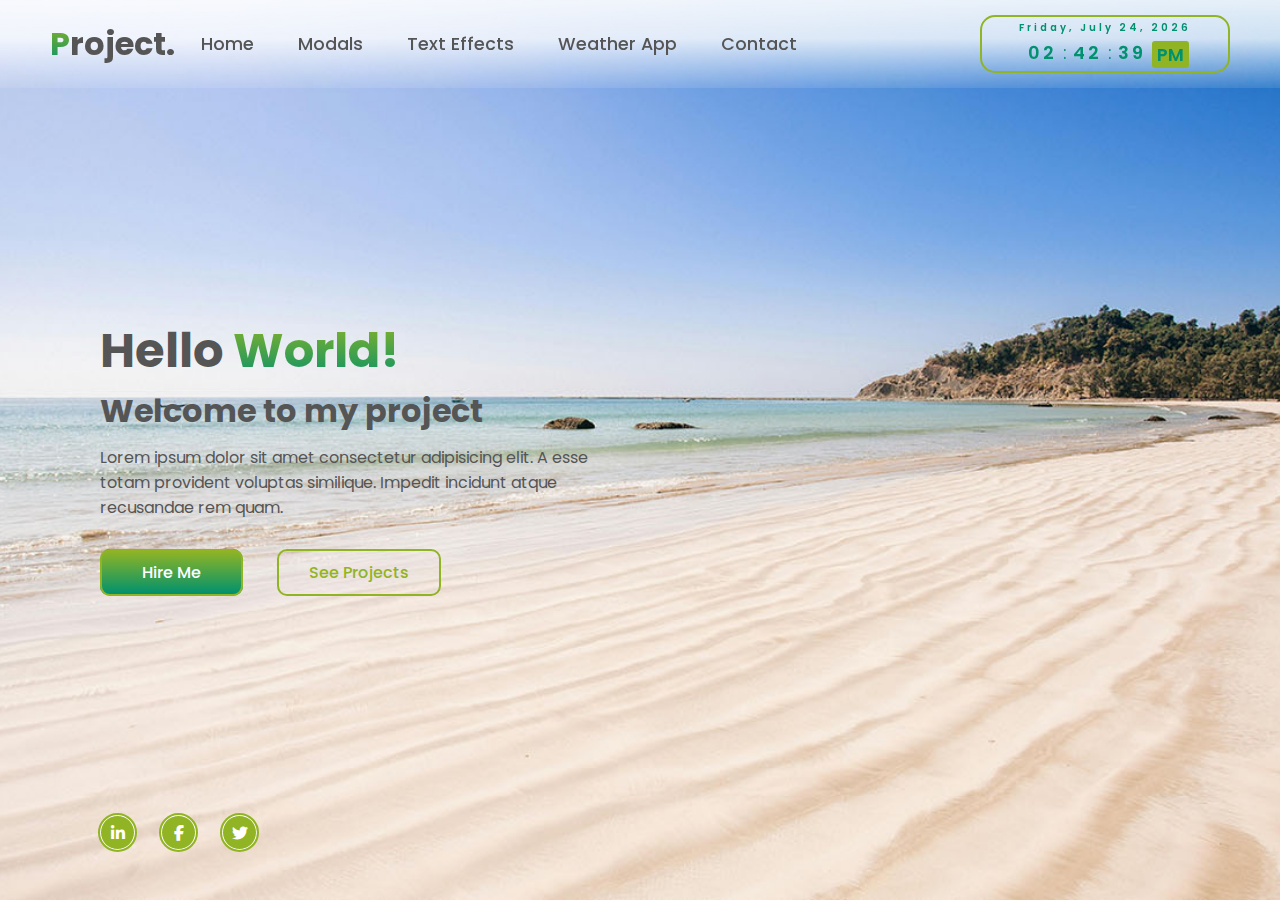
==== commit 4e4e689b: "feat (project) :  Weather App Create weather app" ====
--- a/index.html
+++ b/index.html
@@ -185,8 +185,6 @@
         <div>
             <h2><span>Quotes</span></h2>
             <h4>Text Effects</h4>
-            <!-- <p>Lorem ipsum dolor sit amet consectetur adipisicing elit. A esse totam provident voluptas similique.
-                Impedit incidunt atque recusandae rem quam.</p> -->
          </div>
          <div class="iframe-container">
             <iframe src="/quotes.html" frameborder="0"></iframe>
@@ -195,14 +193,31 @@
 
     <section class="app dark-bg"  id="app">
         <div>
-            <h2 class="cursor-scale">Hi, I'm <span>Joe Greyson</span></h2>
-            <h4 class="cursor-scale small">Frontend Developer</h4>
-            <p class="cursor-scale small">Lorem ipsum dolor sit amet consectetur adipisicing elit. A esse totam provident voluptas similique.
-                Impedit incidunt atque recusandae rem quam.</p>
-            <div class="btn-group  cursor-scale small">
-                <a href="#">Hire Me</a>
-                <a href="#">See Projects</a>
-            </div>
+            <h2>Weather <span>App</span></h2>
+            <h4>CSS & Javascript</h4>
+
+            <div class="app-wrap">
+                <header>
+                  <input
+                    type="text"
+                    autocomplete="off"
+                    class="search-box"
+                    placeholder="Search a city"
+                  />
+                </header>
+                <main>
+                  <section class="location">
+                    <div class="city">Chisinau, MD</div>
+                    <div class="date">Friday 28 June 2024</div>
+                  </section>
+                  <div class="current">
+                    <div class="temp">28<span>°c</span></div>
+                    <div class="wether">Clear sky</div>
+                    <div class="hi-low">16°c / 31°c</div>
+                  </div>
+                </main>
+              </div>
+ 
         </div>
     </section>
 
@@ -235,12 +250,6 @@
 
     <script src="https://cdnjs.cloudflare.com/ajax/libs/gsap/3.9.0/gsap.min.js"></script>
     <script src="main.js"></script>
-    <script>
-        var loader = document.getElementById("preloader");
-        window.addEventListener("load", function(){
-            loader.style.display = "none";
-        })
-    </script>
 
 </body>
 </html>--- a/css/style.css
+++ b/css/style.css
@@ -152,9 +152,7 @@
 
 .home p,
 .modals p,
-.app p,
-.txtfx p,
-.contact p {
+.txtfx p {
     padding: 10px 0 40px 0;
     max-width: 50%;
 }
@@ -267,7 +265,6 @@
     border-radius: 3px;
 }
 
-/* Responsive Styles */
 @media (max-width: 1200px) {
     .navigation a {
         margin-right: 20px;
@@ -520,8 +517,6 @@
     }
   }
   
-  /* Demo Styles */
-   
   .modal-window {
     & > div {
       border-radius: 1rem;
@@ -541,7 +536,7 @@
 /* Calculator */
 #calculator {
     max-width: 300px;
-    min-height: 300px;
+    max-height: 400px;
     margin: 15px auto;
     background-color: #91b424;
     background: linear-gradient(#91b424, #00916e);
@@ -567,7 +562,7 @@
     word-break: break-all;
     padding: 5px;
     border-radius: 20px;
-    height: 100%;
+    height: 90%;
 }
 
 .input-display-css {
@@ -593,7 +588,7 @@
     border: solid 2px #91b424;
     outline: none;
     border-radius: 15px;
-    padding: 5px
+    padding: 5px;
 }
 
 button:hover {
@@ -606,7 +601,7 @@
 }
 
 .operator {
-    font-size: 2rem;
+    font-size: 1.2rem;
 }
 
 #equals {
@@ -673,7 +668,6 @@
     border-color: #7E53E1;
 }
 
-/* Media Queries for Responsive Design */
 @media (max-width: 768px) {
     #calculator {
         width: 100%;
@@ -764,7 +758,6 @@
     color: white;
 }
 
-/* Media Queries for Responsive Design */
 @media (max-width: 768px) {
     .click-button, #counter {
         flex: 1 1 calc(50% - 20px);
@@ -821,7 +814,7 @@
     display: flex;
     justify-content: center;
     align-items: center;
-    height: 80vh; /* Use full viewport height */
+    height: 80vh; 
     width: 100vh;
     margin-top: 20px;
 }
@@ -836,16 +829,16 @@
 /* Contact card */
 
 .c-card {
-    position: absolute; /* Permite poziționarea absolută */
-    top: 50%; /* Aliniază .c-card pe axa verticală */
-    left: 60%; /* Aliniază .c-card pe axa orizontală */
-    transform: translate(-50%, -50%); /* Centrează .c-card */
+    position: absolute; 
+    top: 50%; 
+    left: 60%; 
+    transform: translate(-50%, -50%);
     display: flex;
     flex-direction: column;
-    align-items: center; /* Aliniază conținutul pe mijloc pe axa orizontală */
-    text-align: center; /* Aliniază textul centrulat */
+    align-items: center; 
+    text-align: center; 
     width: 385px;
-    height: 612px;
+    height: 512px;
     border-radius: 20px;
     overflow: hidden;
     padding: 10px;
@@ -856,17 +849,18 @@
 }
 
 .card-image {
-    width: 29%; /* Lățimea imaginii */
-    height: auto; /* Înălțimea se adaptează automat proporțional */
+    width: 29%; 
+    height: auto; 
     border-radius: 50%;
 }
 
 .card-content {
-    flex: 1; /* Ocupă spațiul disponibil pe axa verticală */
+    flex: 1; 
     display: flex;
     flex-direction: column;
-    justify-content: center; /* Aliniază conținutul pe mijloc pe axa verticală */
-    align-items: center; /* Aliniază conținutul pe mijloc pe axa orizontală */
+    justify-content: center; 
+    align-items: center; 
+    padding: 10px;
 }
 
 .card-content h1 {
@@ -886,6 +880,7 @@
     color: white;
     font-size: 1em;
     font-weight: 400;
+    max-width: 100%;
 }
 
 .c-btn {
@@ -915,7 +910,6 @@
     text-transform: uppercase;
 }
 
-/* Add focus state if needed */
 .c-btn:focus {
     outline: none; 
     background-image: radial-gradient(circle, #3cb53c, #5cc837, #7cdb2e, #9ded20, #bfff00);
@@ -924,3 +918,93 @@
     transition: all .4s ease-in-out;
     text-transform: uppercase;
 }
+
+/* Weather App */
+
+
+.app-wrap {
+    position: absolute; /* Permite poziționarea absolută */
+    top: 50%; /* Aliniază pe axa verticală */
+    left: 60%; /* Aliniază pe axa orizontală */
+    transform: translate(-50%, -50%); /* Centrează elementul */
+    display: flex;
+    flex-direction: column;
+    min-height: 50vh;
+    background-image: linear-gradient(
+      to bottom,
+      rgba(0, 0, 0, 0.3),
+      rgba(0, 0, 0, 0.6)
+    );
+    padding: 25px;
+    border-radius: 10px;
+    box-shadow: 0 4px 8px rgba(0, 0, 0, 0.3);
+    text-align: center;
+}
+
+main {
+    flex: 1;
+    display: flex;
+    flex-direction: column;
+    align-items: center;
+    justify-content: center;
+    padding: 25px 25px 50px;
+}
+
+.location .city {
+    color: #fff;
+    font-size: 32px;
+    font-weight: 500;
+    margin-bottom: 5px;
+}
+
+.location .date {
+    color: #fff;
+    font-size: 16px;
+}
+
+.current .temp {
+    color: #fff;
+    font-size: 102px;
+    font-weight: 900;
+    margin: 30px 0;
+    text-shadow: 2px 10px rgba(0, 0, 0, 0.75);
+}
+
+.current .temp span {
+    font-weight: 500;
+}
+
+.current .weather {
+    color: #fff;
+    font-size: 32px;
+    font-weight: 700;
+    font-style: italic;
+    margin-bottom: 15px;
+    text-shadow: 0 3px rgba(0, 0, 0, 0.4);
+}
+
+.current .hi-low {
+    color: #fff;
+    font-size: 24px;
+    font-weight: 500;
+    text-shadow: 0 4px rgba(0, 0, 0, 0.4);
+}
+
+@media (max-width: 768px) {
+    .app-wrap {
+        width: 90%;
+        padding: 15px;
+    }
+
+    .current .temp {
+        font-size: 72px;
+    }
+
+    .current .weather {
+        font-size: 24px;
+    }
+
+    .current .hi-low {
+        font-size: 20px;
+    }
+}
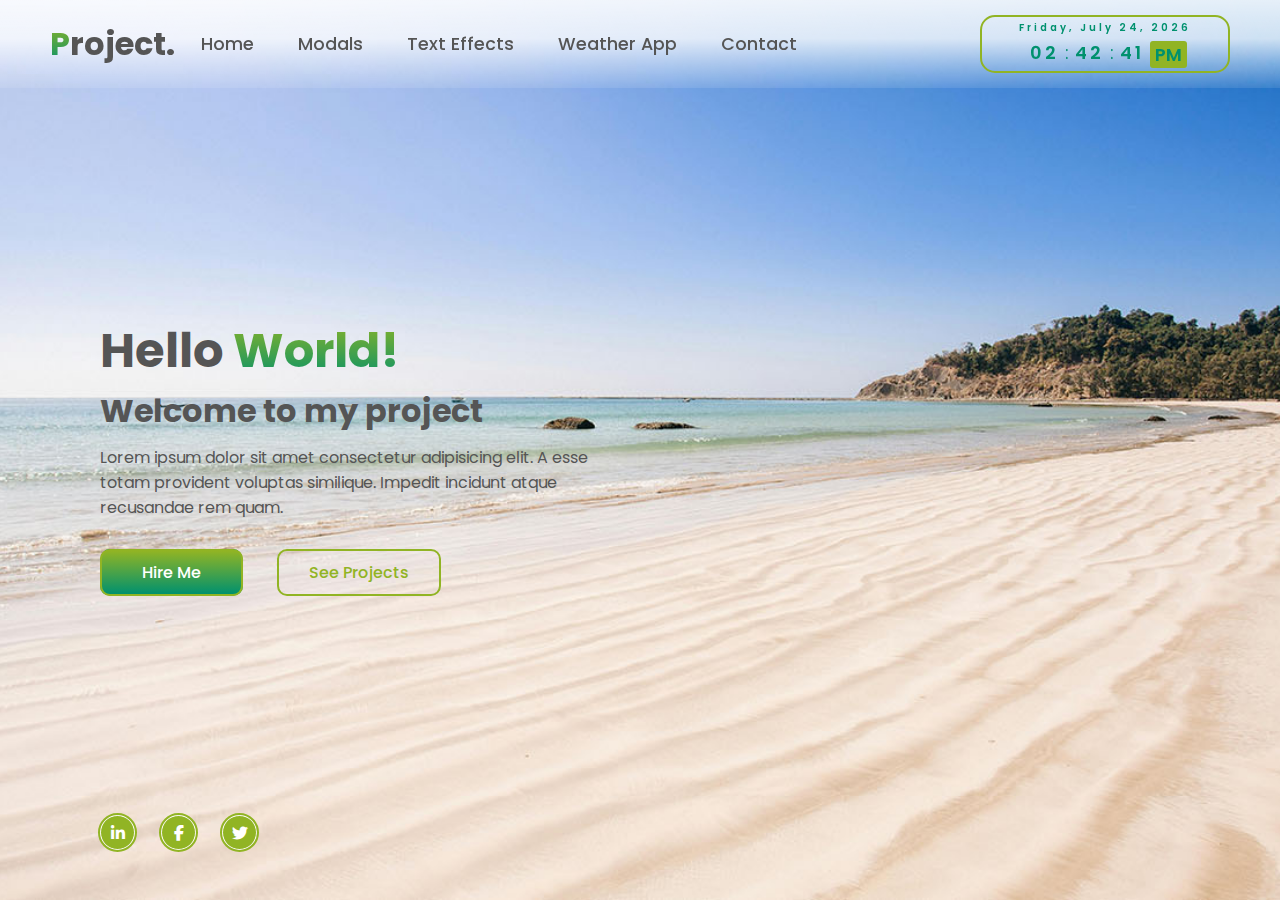
==== commit c013a095: "images updated" ====
--- a/index.html
+++ b/index.html
@@ -76,7 +76,7 @@
                     <div class="wrapper">
                         <img src="/assets/card-2.jpg" class="cover-image" />
                     </div>
-                    <img src="/assets/modal-title-1.png" class="title" />
+                    <img src="/assets/modal-title-2.png" class="title" />
                     <img src="/assets/card-character-1.png" class="character" />
                 </div>
             </a>
@@ -85,7 +85,7 @@
                     <div class="wrapper">
                         <img src="/assets/card-3.jpg" class="cover-image" />
                     </div>
-                    <img src="/assets/modal-title-1.png" class="title" />
+                    <img src="/assets/modal-title-3.png" class="title" />
                     <img src="/assets/card-character-1.png" class="character" />
                 </div>
             </a>
@@ -213,7 +213,7 @@
                   <div class="current">
                     <div class="temp">28<span>°c</span></div>
                     <div class="wether">Clear sky</div>
-                    <div class="hi-low">16°c / 31°c</div>
+                    <div class="hi-low">29°c / 31°c</div>
                   </div>
                 </main>
               </div>
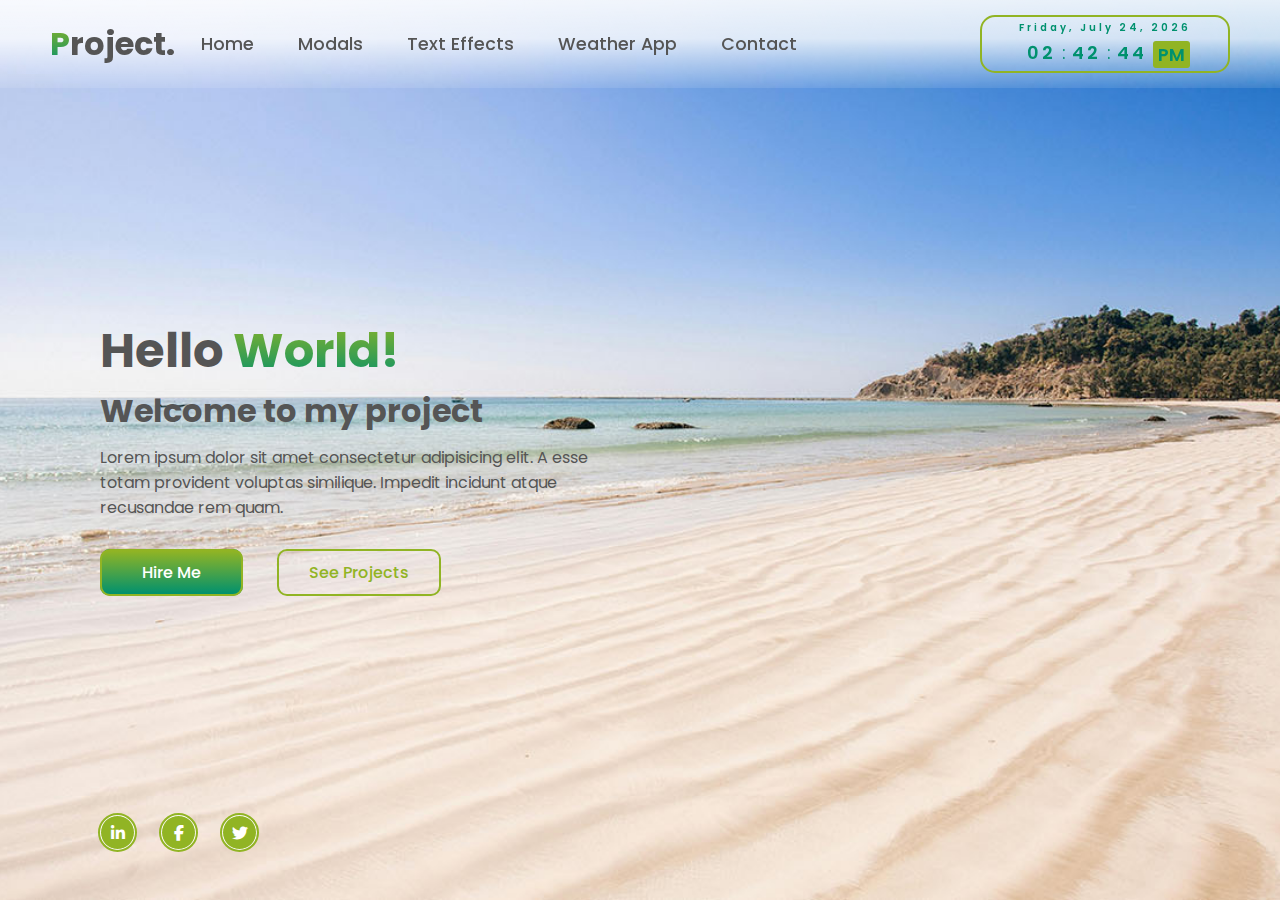
==== commit fa86adab: "adjustment" ====
--- a/index.html
+++ b/index.html
@@ -58,8 +58,14 @@
         <div class="content">
             <h2 class="cursor-scale">CSS <span>Modals</span></h2>
             <h4 class="cursor-scale small">Dialog box/popup window</h4>
-            <p class="cursor-scale small">Lorem ipsum dolor sit amet consectetur adipisicing elit. A esse totam provident voluptas similique.
-                Impedit incidunt atque recusandae rem quam.</p>
+            <dl>
+                <dt style="color:bisque"><strong>- CALCULATOR</strong></dt>
+                <dd>Crearea unui calculator folosind HTML, CSS & Javascript</dd>
+                <dt style="color:bisque"><strong>- CLICK COUNTER</strong></dt>
+                <dd>Crearea unui Click Counter utilizand HTML, CSS & Javascript</dd>
+                <dt style="color:bisque"><strong>- FORMULAR</strong></dt>
+                <dd>Crearea unui formular care are afisa o eroare in cazul completarii incorecte</dd>
+            </dl>
         </div>
         <div class="card-container">
             <a href="#open-modal-1">
--- a/css/style.css
+++ b/css/style.css
@@ -817,6 +817,10 @@
     height: 80vh; 
     width: 100vh;
     margin-top: 20px;
+    position: absolute; /* Permite poziționarea absolută */
+    top: 50%; /* Aliniază pe axa verticală */
+    left: 60%; /* Aliniază pe axa orizontală */
+    transform: translate(-50%, -50%); /* Centrează elementul */
 }
 
 iframe {
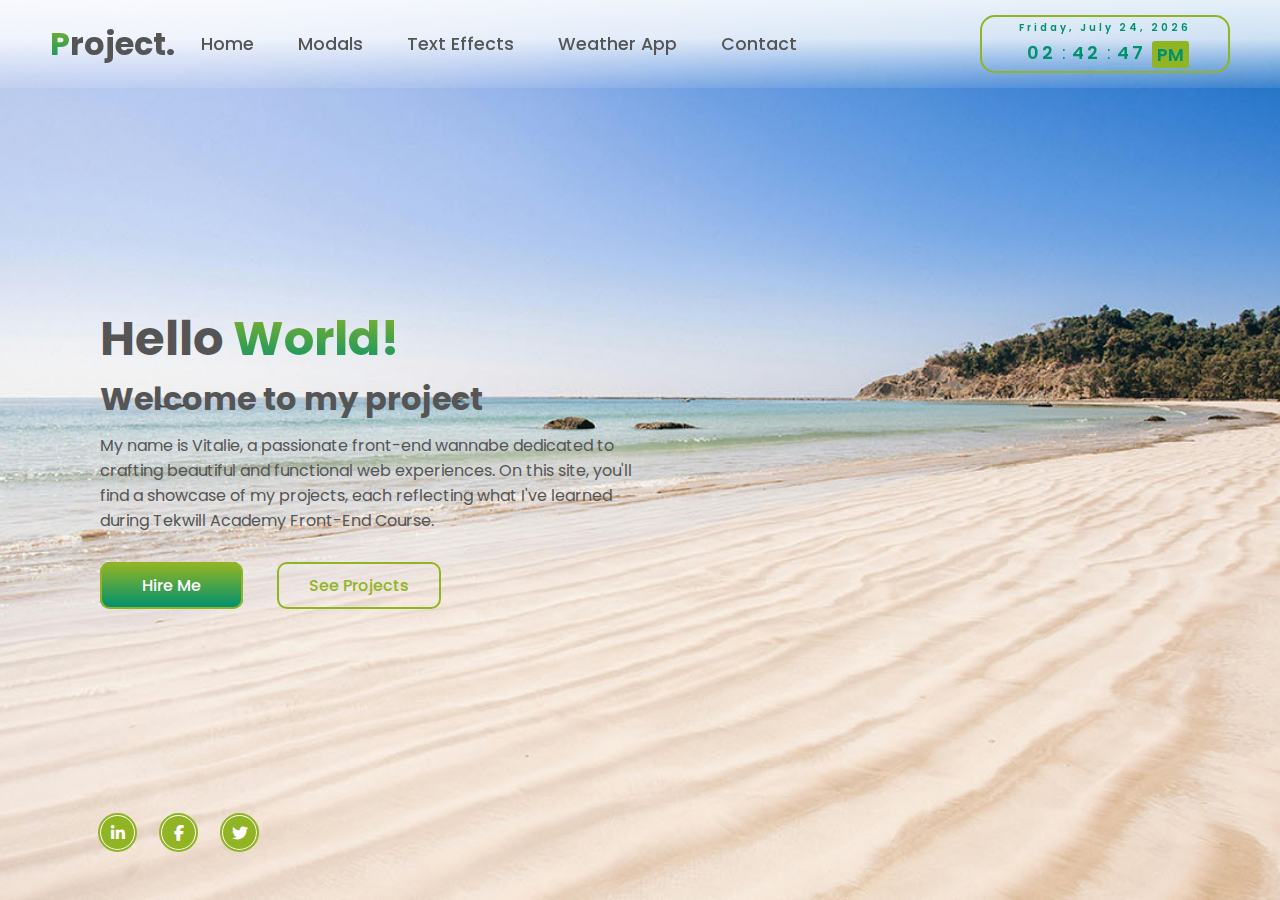
==== commit c289f796: "intro text adjustment" ====
--- a/index.html
+++ b/index.html
@@ -38,10 +38,9 @@
     <div class="container">
     <section class="home light-bg"  id="home">
         <div class="content">
-            <h2 class="cursor-scale">Hello <span>World!</span></h2>
-            <h4 class="cursor-scale small">Welcome to my project</h4>
-            <p class="cursor-scale small">Lorem ipsum dolor sit amet consectetur adipisicing elit. A esse totam provident voluptas similique.
-                Impedit incidunt atque recusandae rem quam.</p>
+            <h2>Hello <span>World!</span></h2>
+            <h4>Welcome to my project</h4>
+            <p>My name is Vitalie, a passionate front-end wannabe dedicated to crafting beautiful and functional web experiences. On this site, you'll find a showcase of my projects, each reflecting what I've learned during Tekwill Academy Front-End Course.</p>
             <div class="btn-group  cursor-scale small">
                 <a href="#">Hire Me</a>
                 <a href="#">See Projects</a>
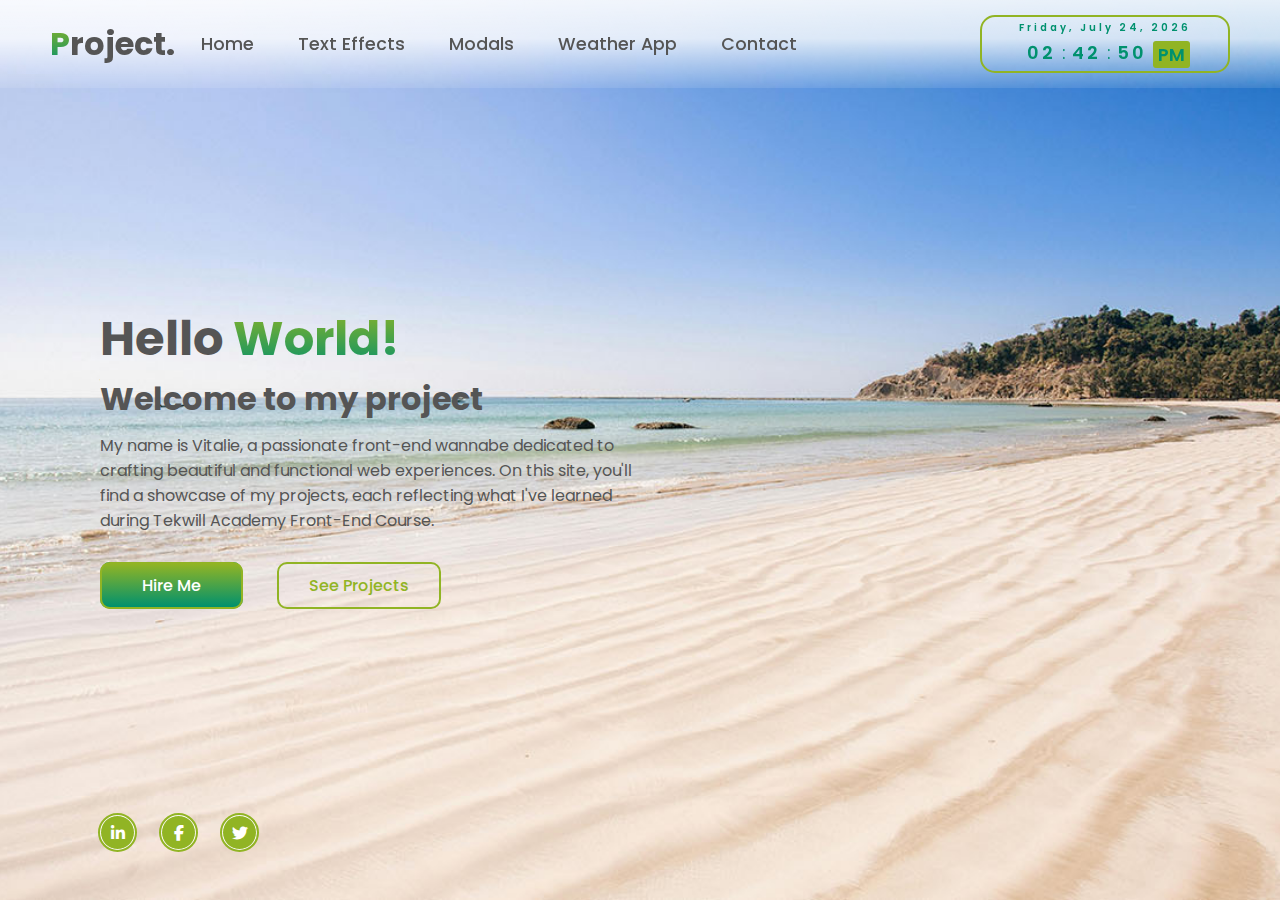
==== commit 0da7de36: "menu order change" ====
--- a/index.html
+++ b/index.html
@@ -13,8 +13,8 @@
         <h2 class="logo cursor-scale"><span>P</span>roject.</h2>
         <nav class="navigation cursor-scale small">
             <a href="#home">Home</a>
+            <a href="#txtfx">Text Effects</a>
             <a href="#modals">Modals</a>
-            <a href="#txtfx">Text Effects</a>
             <a href="#app">Weather App</a>
             <a href="#contact">Contact</a>
         </nav>
@@ -53,7 +53,18 @@
         </div>
     </section>
 
-    <section class="modals dark-bg"  id="modals">
+
+    <section class="txtfx dark-bg"  id="txtfx">
+        <div>
+            <h2><span>Quotes</span></h2>
+            <h4>Text Effects</h4>
+         </div>
+         <div class="iframe-container">
+            <iframe src="/quotes.html" frameborder="0"></iframe>
+        </div>
+    </section>
+
+     <section class="modals dark-bg"  id="modals">
         <div class="content">
             <h2 class="cursor-scale">CSS <span>Modals</span></h2>
             <h4 class="cursor-scale small">Dialog box/popup window</h4>
@@ -185,17 +196,7 @@
             </div>
         </div>
     </section>
-
-    <section class="txtfx dark-bg"  id="txtfx">
-        <div>
-            <h2><span>Quotes</span></h2>
-            <h4>Text Effects</h4>
-         </div>
-         <div class="iframe-container">
-            <iframe src="/quotes.html" frameborder="0"></iframe>
-        </div>
-    </section>
-
+            <a href="#txtfx">Text Effects</a>
     <section class="app dark-bg"  id="app">
         <div>
             <h2>Weather <span>App</span></h2>
